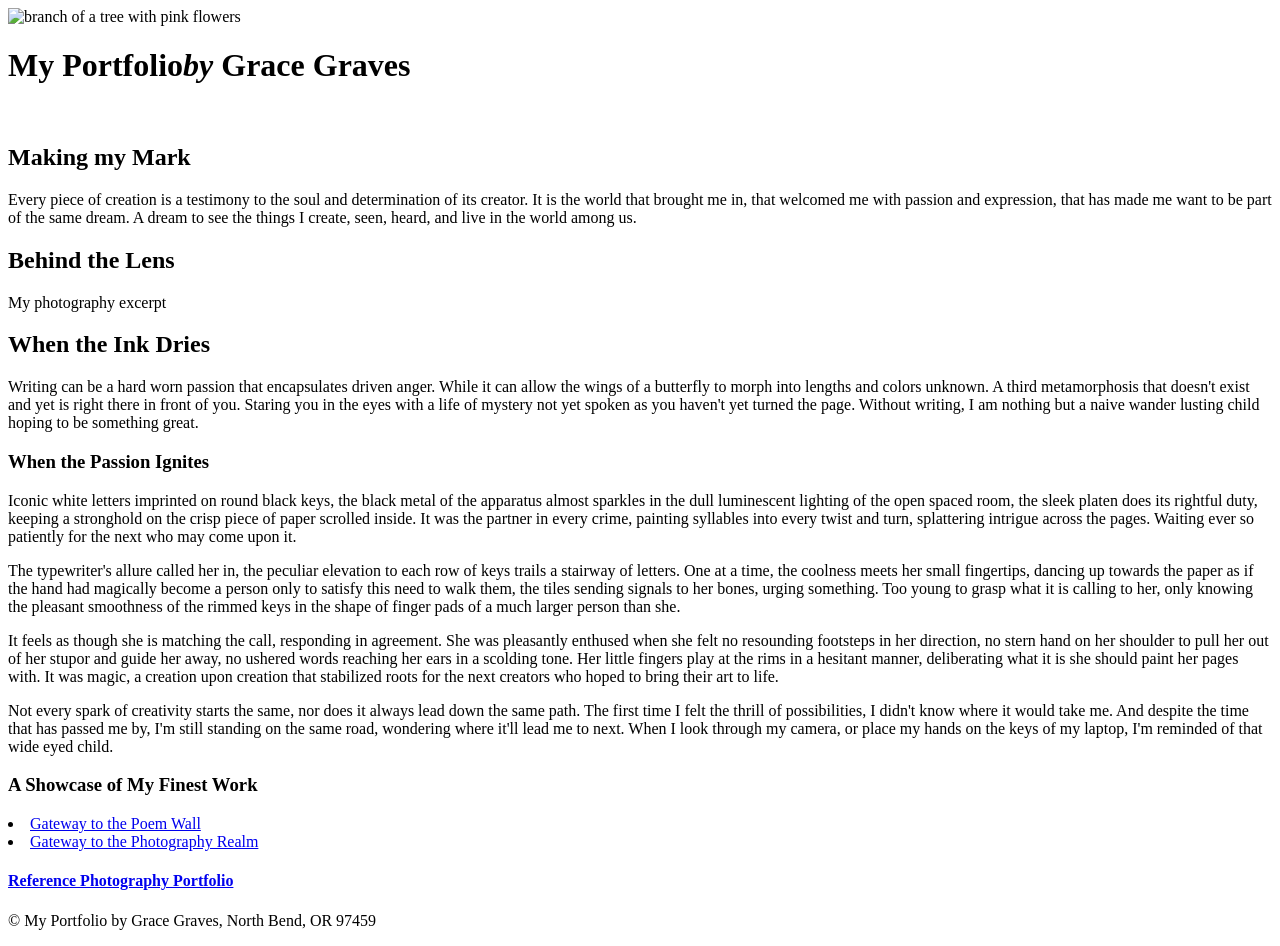
==== index.html @ 04fe9d5e "Create initial portfolio HTML structure" ====
<!DOCTYPE html>
<html lang="en">
<head>
	<!--Grace Graves, April 25, CS 125H - Lab 3, v2-->
	<meta charset="UTF-8">
	<meta name="viewport" content="width=device-width, initial-scale=1.0">
	<title>My Portfolio by Grace Graves</title>
	<link rel="stylesheet" href="styles/main.css"
</head>
<body>
	<header>
		<img src="images/pinkflowers.jpg"
		width="1000" alt="branch of a tree with pink flowers" title="&copy;Grace Graves">
		<h1>My Portfolio<span class="line"><em>by</em> Grace Graves</span></h1>
	</header>
	<br>
	<main>
		<h2>Making my Mark</h2>
		<p>Every piece of creation is a testimony to the soul and determination of its creator. It is the world that brought me in, that welcomed me with passion and expression, that has made me want to be part of the same dream. A dream to see the things I create, seen, heard, and live in the world among us.</p>

		<h2>Behind the Lens</h2>
		<p>My photography excerpt</p>

		<h2>When the Ink Dries</h2>
		<p>Writing can be a hard worn passion that encapsulates driven anger. While it can allow the wings of a butterfly to morph into lengths and colors unknown. A third metamorphosis that doesn't exist and yet is right there in front of you. Staring you in the eyes with a life of mystery not yet spoken as you haven't yet turned the page. Without writing, I am nothing but a naive wander lusting child hoping to be something great.</p>
	
		<h3 id="story">When the Passion Ignites</h3>
		<p class="story_para">Iconic white letters imprinted on round black keys, the black metal of the apparatus almost sparkles in the dull luminescent lighting of the open spaced room, the sleek platen does its rightful duty, keeping a stronghold on the crisp piece of paper scrolled inside. It was the partner in every crime, painting syllables into every twist and turn, splattering intrigue across the pages. Waiting ever so patiently for the next who may come upon it.</p>
		<p class="story_para">The typewriter's allure called her in, the peculiar elevation to each row of keys trails a stairway of letters. One at a time, the coolness meets her small fingertips, dancing up towards the paper as if the hand had magically become a person only to satisfy this need to walk them, the tiles sending signals to her bones, urging something. Too young to grasp what it is calling to her, only knowing the pleasant smoothness of the rimmed keys in the shape of finger pads of a much larger person than she.</p>
		<p class="story_para">It feels as though she is matching the call, responding in agreement. She was pleasantly enthused when she felt no resounding footsteps in her direction, no stern hand on her shoulder to pull her out of her stupor and guide her away, no ushered words reaching her ears in a scolding tone. Her little fingers play at the rims in a hesitant manner, deliberating what it is she should paint her pages with. It was magic, a creation upon creation that stabilized roots for the next creators who hoped to bring their art to life. </p>
		<p class="story_para">Not every spark of creativity starts the same, nor does it always lead down the same path. The first time I felt the thrill of possibilities, I didn't know where it would take me. And despite the time that has passed me by, I'm still standing on the same road, wondering where it'll lead me to next. When I look through my camera, or place my hands on the keys of my laptop, I'm reminded of that wide eyed child.</p>
		
		<h3 id="head">A Showcase of My Finest Work</h3>
		<li class="links"><a href="poemwall.html" title="Goes to poem page">Gateway to the Poem Wall</a></li>
		<li class="links"><a href="photographyrealm.html" title="Goes to photography page">Gateway to the Photography Realm</a></li>

		<h4 class="links"><a href="https://alteregoimages.co.uk/" title="Visit Alter Ego Images" target="_blank">Reference Photography Portfolio</a></h4>
	</main>
	<footer>
		<p>&copy; My Portfolio by Grace Graves, North Bend, OR 97459</p>
	</footer>
</body>
</html>
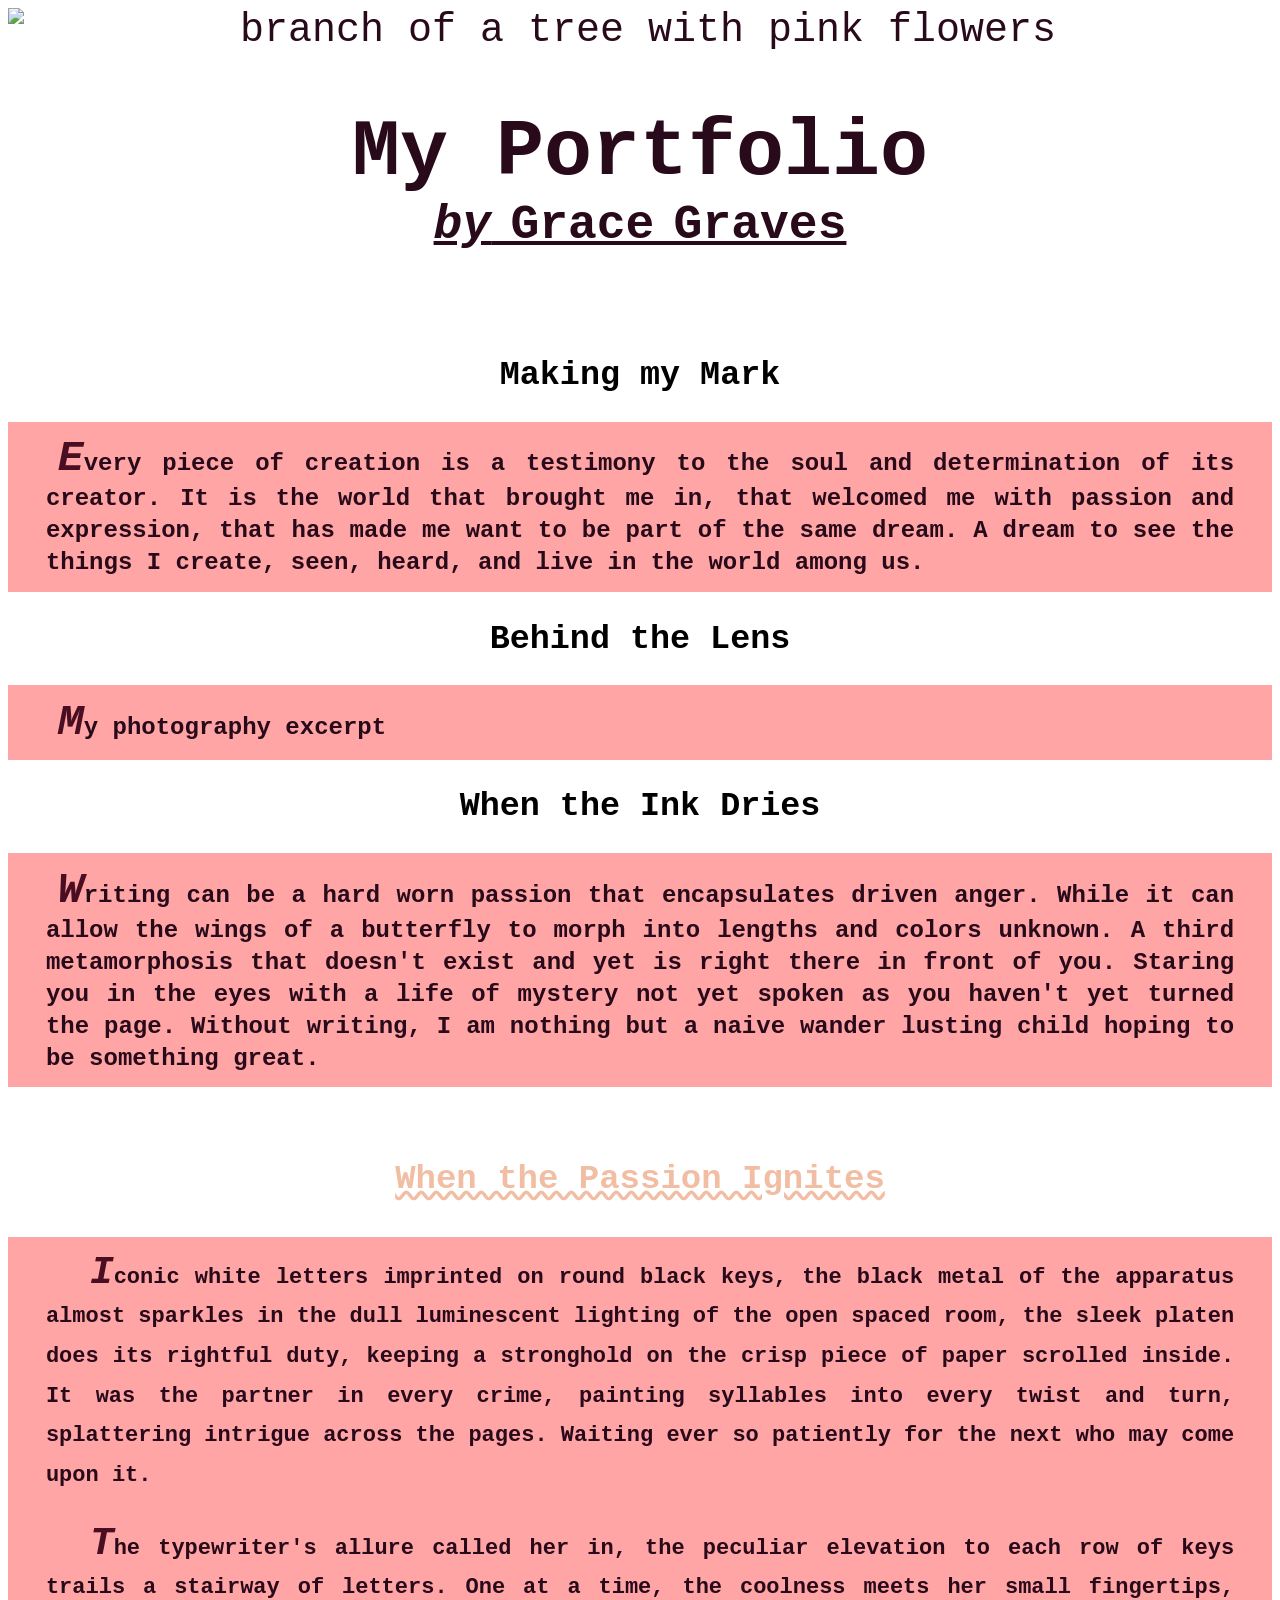
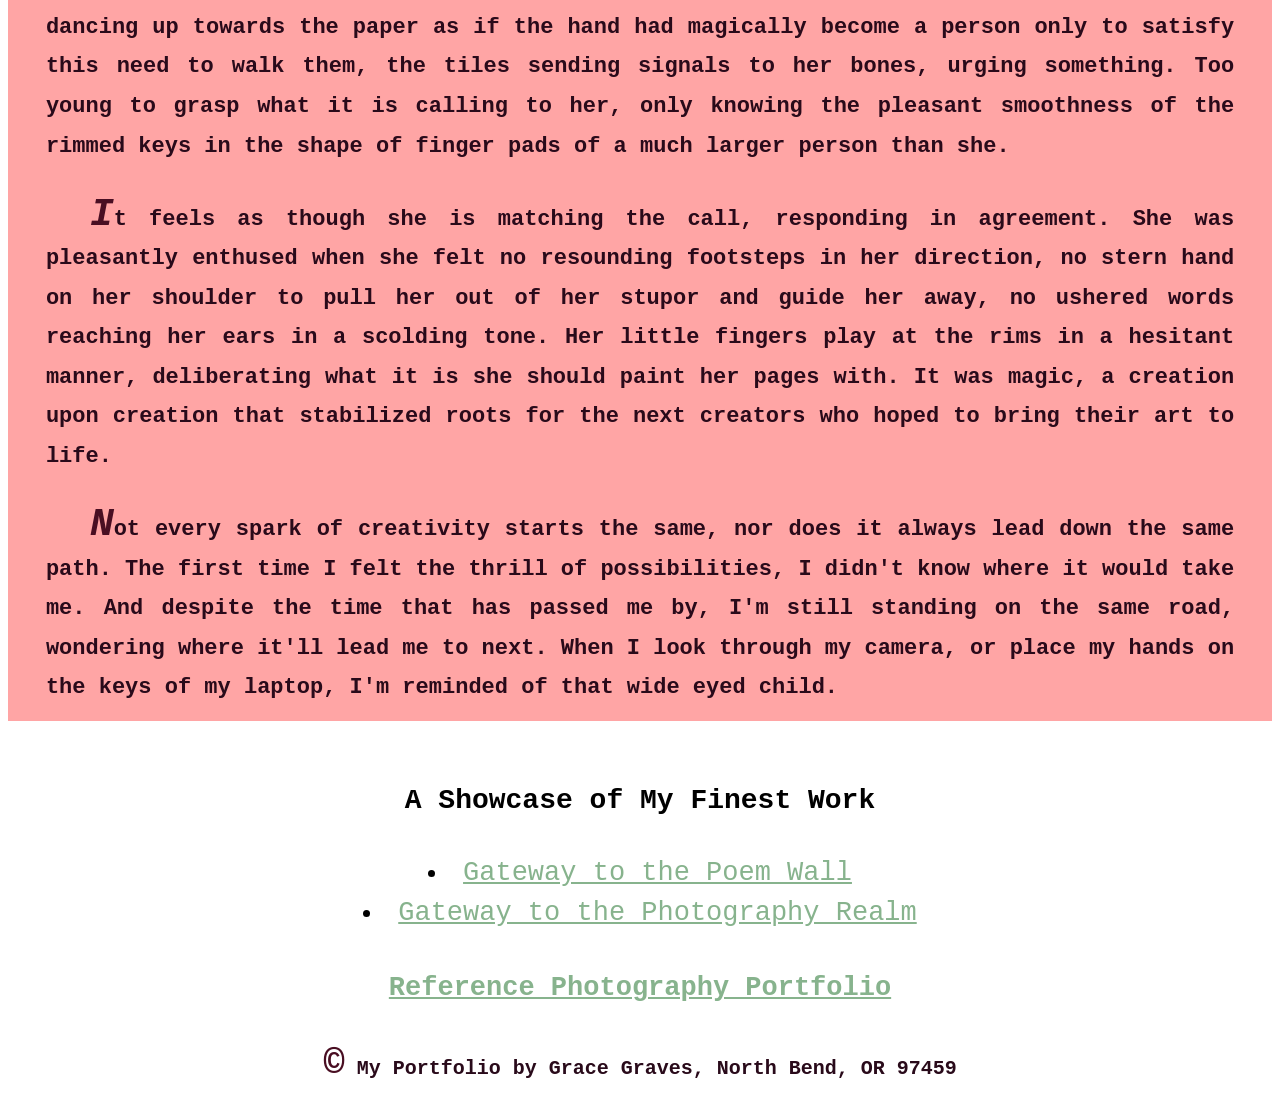
==== commit 6116e611: "Update stylesheet link in index.html" ====
--- a/index.html
+++ b/index.html
@@ -5,7 +5,7 @@
 	<meta charset="UTF-8">
 	<meta name="viewport" content="width=device-width, initial-scale=1.0">
 	<title>My Portfolio by Grace Graves</title>
-	<link rel="stylesheet" href="styles/main.css"
+	<link rel="stylesheet" href="main.css"
 </head>
 <body>
 	<header>
--- a/main.css
+++ b/main.css
@@ -0,0 +1,104 @@
+:root {
+    --accent-color: #290A1A;
+}
+img {
+    display: block;
+    width: 100%;
+    max-height: 16rem;
+    object-fit: cover;
+}
+body {
+    font-family: 'Courier New', Courier, sans-serif;
+    font-size: 125%;
+}
+a:link, a:visited {
+    color: #87b38d;
+    opacity: 120%;
+}
+a:hover, a:focus {
+    color: #922d50;
+    font-style: italic;
+    font-weight: 400;
+}
+header {
+    font-size: 200%;
+    text-align: center;
+    color: var(--accent-color);
+}
+.line {
+    display: block;
+    font-size: 60%;
+    word-spacing: -0.2em;
+    text-decoration-line: underline;
+    color: var(--accent-color);
+}
+main {
+    & h2 {
+        font-size: 167%;
+        text-align: center;
+    }
+    & h3 {
+        font-size: 140%;
+        text-align: center;
+    }
+}
+p {
+    font-size: 100%;
+    line-height: normal;
+    text-align: justify;
+    color: var(--accent-color);
+    font-weight: bold;
+    background-color: #ffa5a5;
+}
+main p {
+    margin: 0%;
+    padding: 1% 3%;
+    font-size: 120%;
+    text-align: justify;
+    text-indent: 1%;
+    line-height: 2rem;
+    line-break: 2em;
+    letter-spacing: normal;
+}
+p::first-letter{
+    font-size: 180%;
+    font-style: italic;
+    font-weight: 200%;
+    line-height: normal;
+    color: #490e22;
+} 
+p + h3 {
+    margin-top: 2em;
+}
+footer p {
+    text-align: center;
+    text-decoration: #490e22;
+    background-color: transparent;
+}
+#story {
+    font-size: 170%;
+    font-weight: 700;
+    text-decoration: underline wavy;
+    line-height: 3rem;
+    line-break: strict;
+    color: #f1bea3;
+    font-weight: bolder;
+}
+.story_para {
+    margin: 0%;
+    padding: 1% 3%;
+    font-size: 110%;
+    line-height: 180%;
+    text-align: justify;
+    text-indent: 2em;
+    word-spacing: normal;
+}
+#head {
+    line-height: 3rem;
+}
+.links {
+    font-size: 135%;
+    line-height: 2.5rem;
+    text-align: center;
+    background-color: transparent;
+}
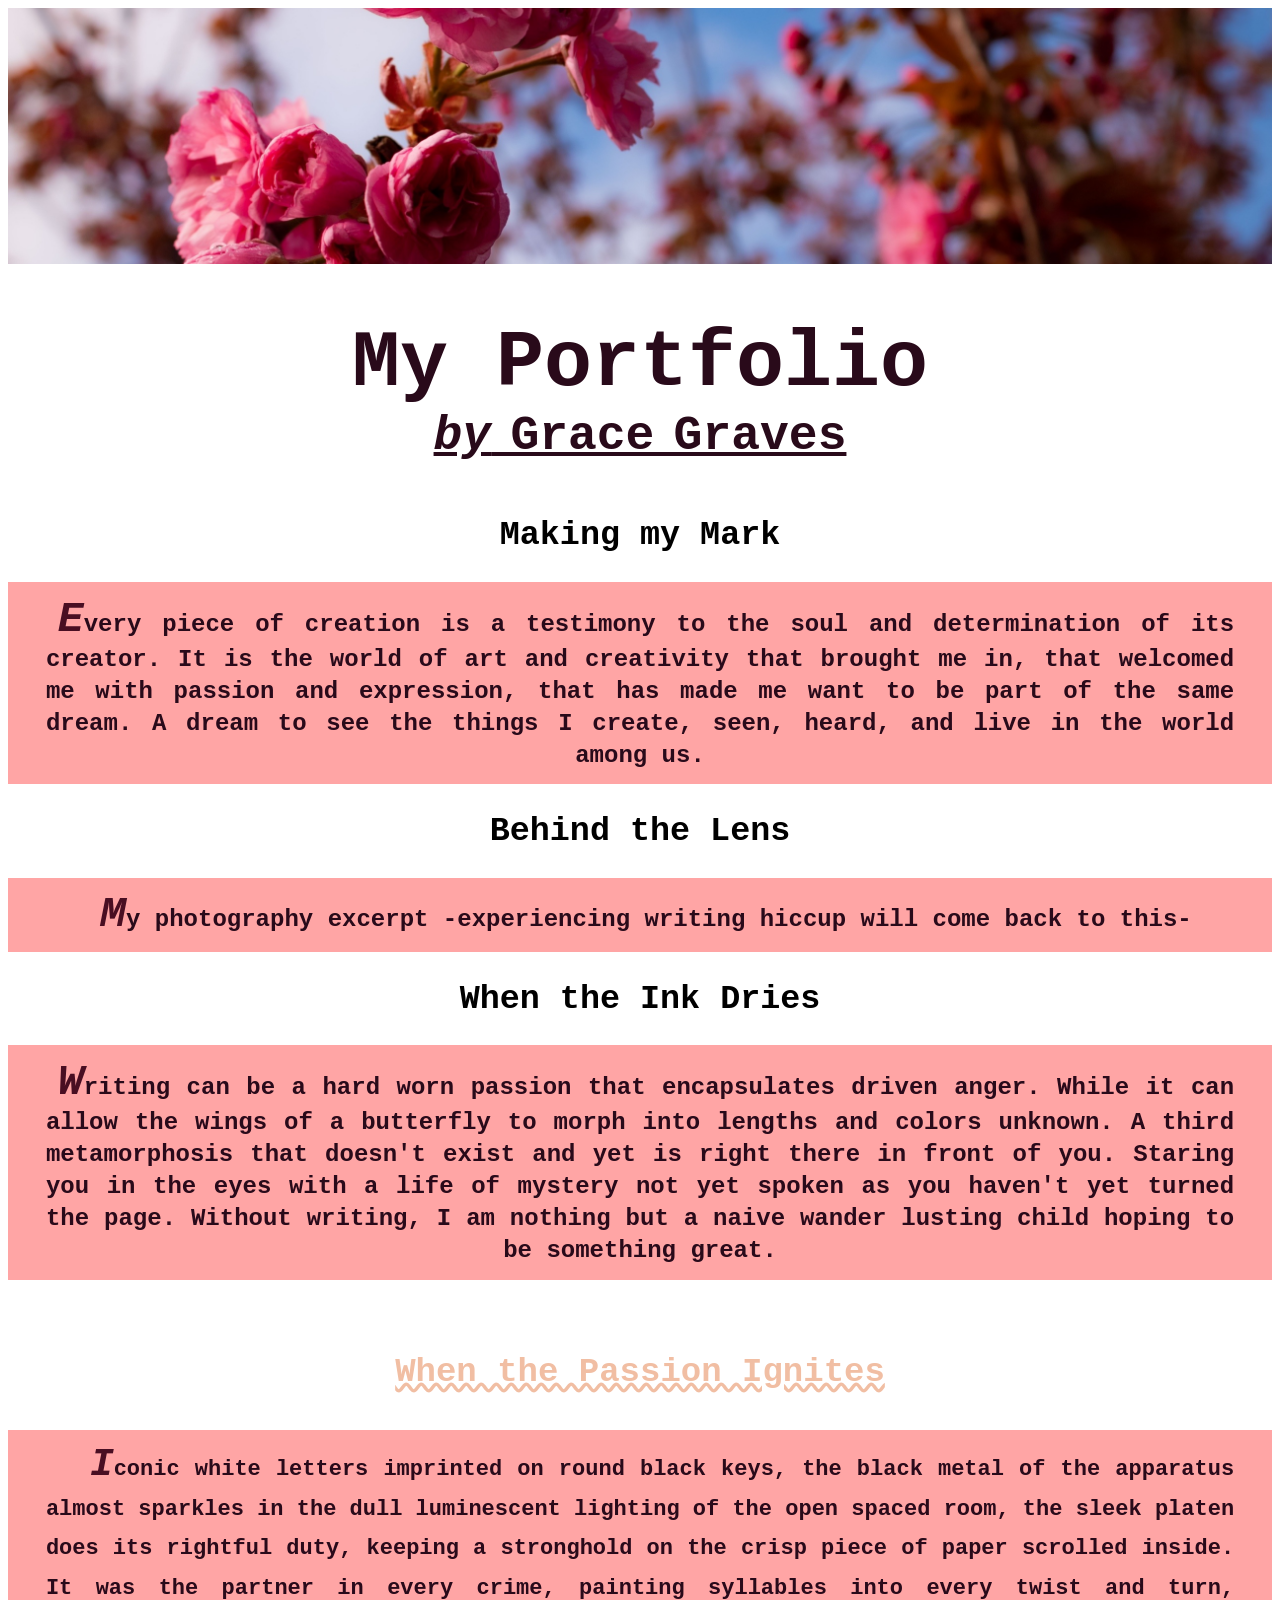
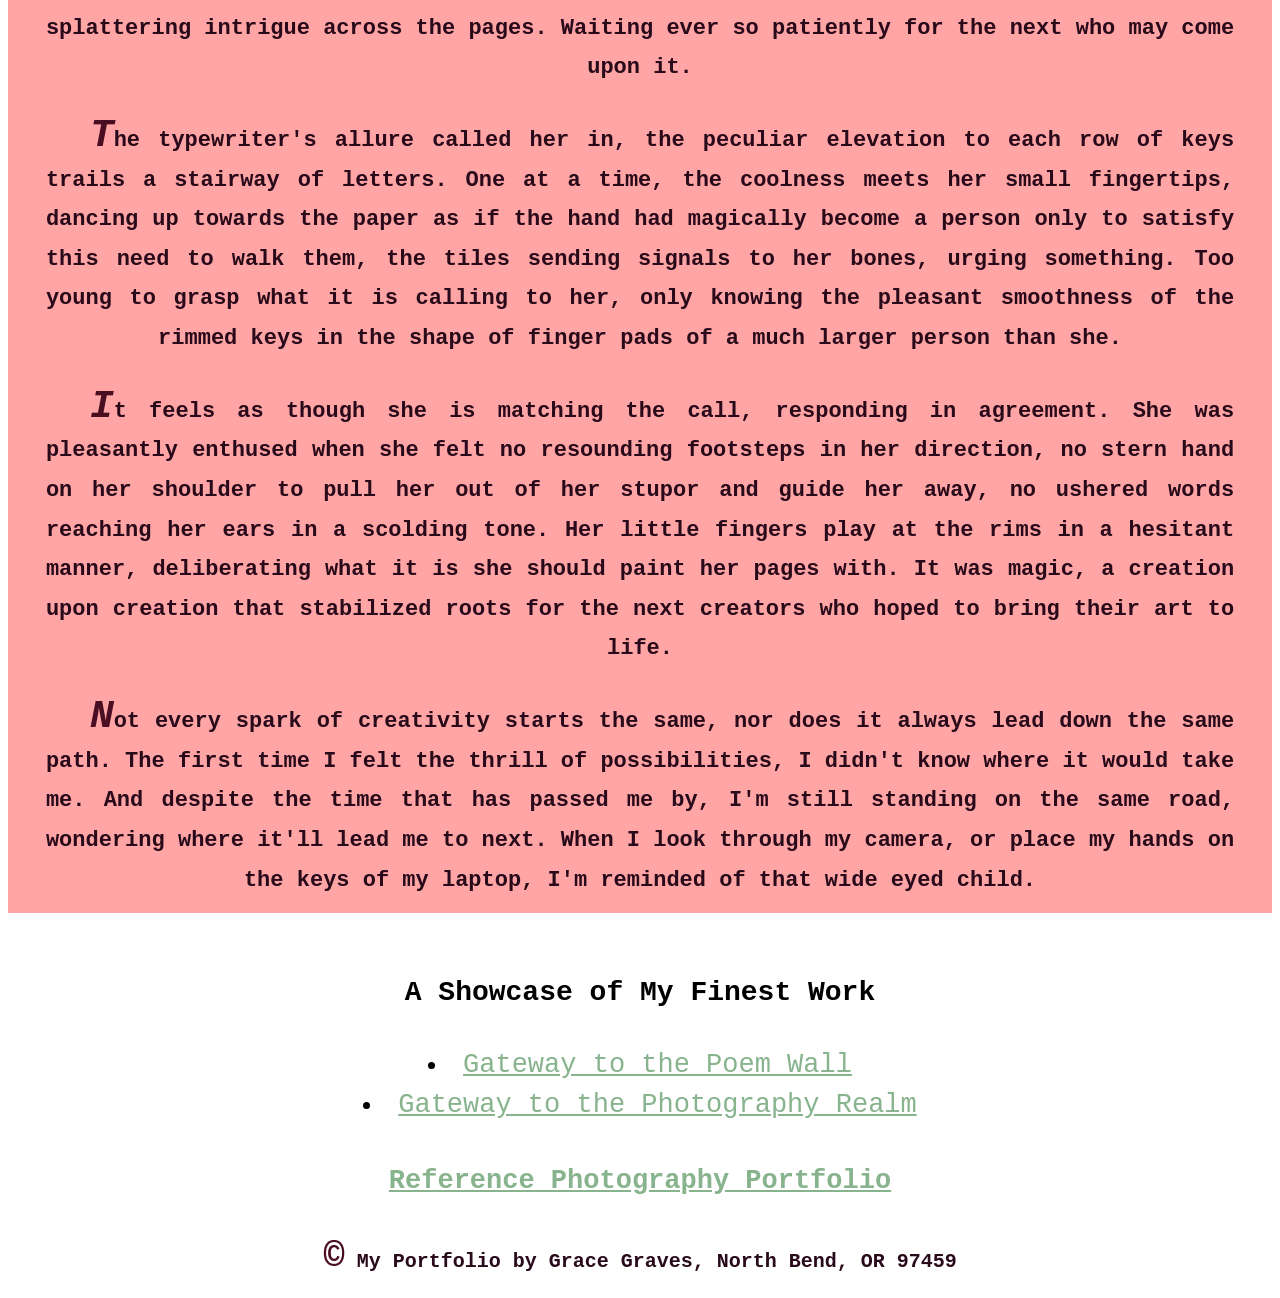
==== commit cf4ef15d: "none" ====
--- a/index.html
+++ b/index.html
@@ -13,13 +13,13 @@
 		width="1000" alt="branch of a tree with pink flowers" title="&copy;Grace Graves">
 		<h1>My Portfolio<span class="line"><em>by</em> Grace Graves</span></h1>
 	</header>
-	<br>
+
 	<main>
 		<h2>Making my Mark</h2>
-		<p>Every piece of creation is a testimony to the soul and determination of its creator. It is the world that brought me in, that welcomed me with passion and expression, that has made me want to be part of the same dream. A dream to see the things I create, seen, heard, and live in the world among us.</p>
+		<p>Every piece of creation is a testimony to the soul and determination of its creator. It is the world of art and creativity that brought me in, that welcomed me with passion and expression, that has made me want to be part of the same dream. A dream to see the things I create, seen, heard, and live in the world among us.</p>
 
 		<h2>Behind the Lens</h2>
-		<p>My photography excerpt</p>
+		<p>My photography excerpt -experiencing writing hiccup will come back to this-</p>
 
 		<h2>When the Ink Dries</h2>
 		<p>Writing can be a hard worn passion that encapsulates driven anger. While it can allow the wings of a butterfly to morph into lengths and colors unknown. A third metamorphosis that doesn't exist and yet is right there in front of you. Staring you in the eyes with a life of mystery not yet spoken as you haven't yet turned the page. Without writing, I am nothing but a naive wander lusting child hoping to be something great.</p>
@@ -31,8 +31,8 @@
 		<p class="story_para">Not every spark of creativity starts the same, nor does it always lead down the same path. The first time I felt the thrill of possibilities, I didn't know where it would take me. And despite the time that has passed me by, I'm still standing on the same road, wondering where it'll lead me to next. When I look through my camera, or place my hands on the keys of my laptop, I'm reminded of that wide eyed child.</p>
 		
 		<h3 id="head">A Showcase of My Finest Work</h3>
-		<li class="links"><a href="poemwall.html" title="Goes to poem page">Gateway to the Poem Wall</a></li>
-		<li class="links"><a href="photographyrealm.html" title="Goes to photography page">Gateway to the Photography Realm</a></li>
+		<li class="links"><a href="poemwall.html" title="Check out my Poems!">Gateway to the Poem Wall</a></li>
+		<li class="links"><a href="photographyrealm.html" title="Transports you to my favorite produced photographs!">Gateway to the Photography Realm</a></li>
 
 		<h4 class="links"><a href="https://alteregoimages.co.uk/" title="Visit Alter Ego Images" target="_blank">Reference Photography Portfolio</a></h4>
 	</main>
--- a/main.css
+++ b/main.css
@@ -1,3 +1,4 @@
+/* Grace Graves, April 25, CS 125H - Lab 3, v1. Color pallette: #290A1A - says unnamed but Color Designer claims its Meski Black, #87b38d - Muted Teal, #FFA5A5 - Powder Blush, #922D50 - Vintage Berry, #F1BEA3 - Peach Beige, #490E22 - Vermilion*/
 :root {
     --accent-color: #290A1A;
 }
@@ -46,6 +47,7 @@
     font-size: 100%;
     line-height: normal;
     text-align: justify;
+    text-align-last: center;
     color: var(--accent-color);
     font-weight: bold;
     background-color: #ffa5a5;
@@ -101,4 +103,4 @@
     line-height: 2.5rem;
     text-align: center;
     background-color: transparent;
-}
+}
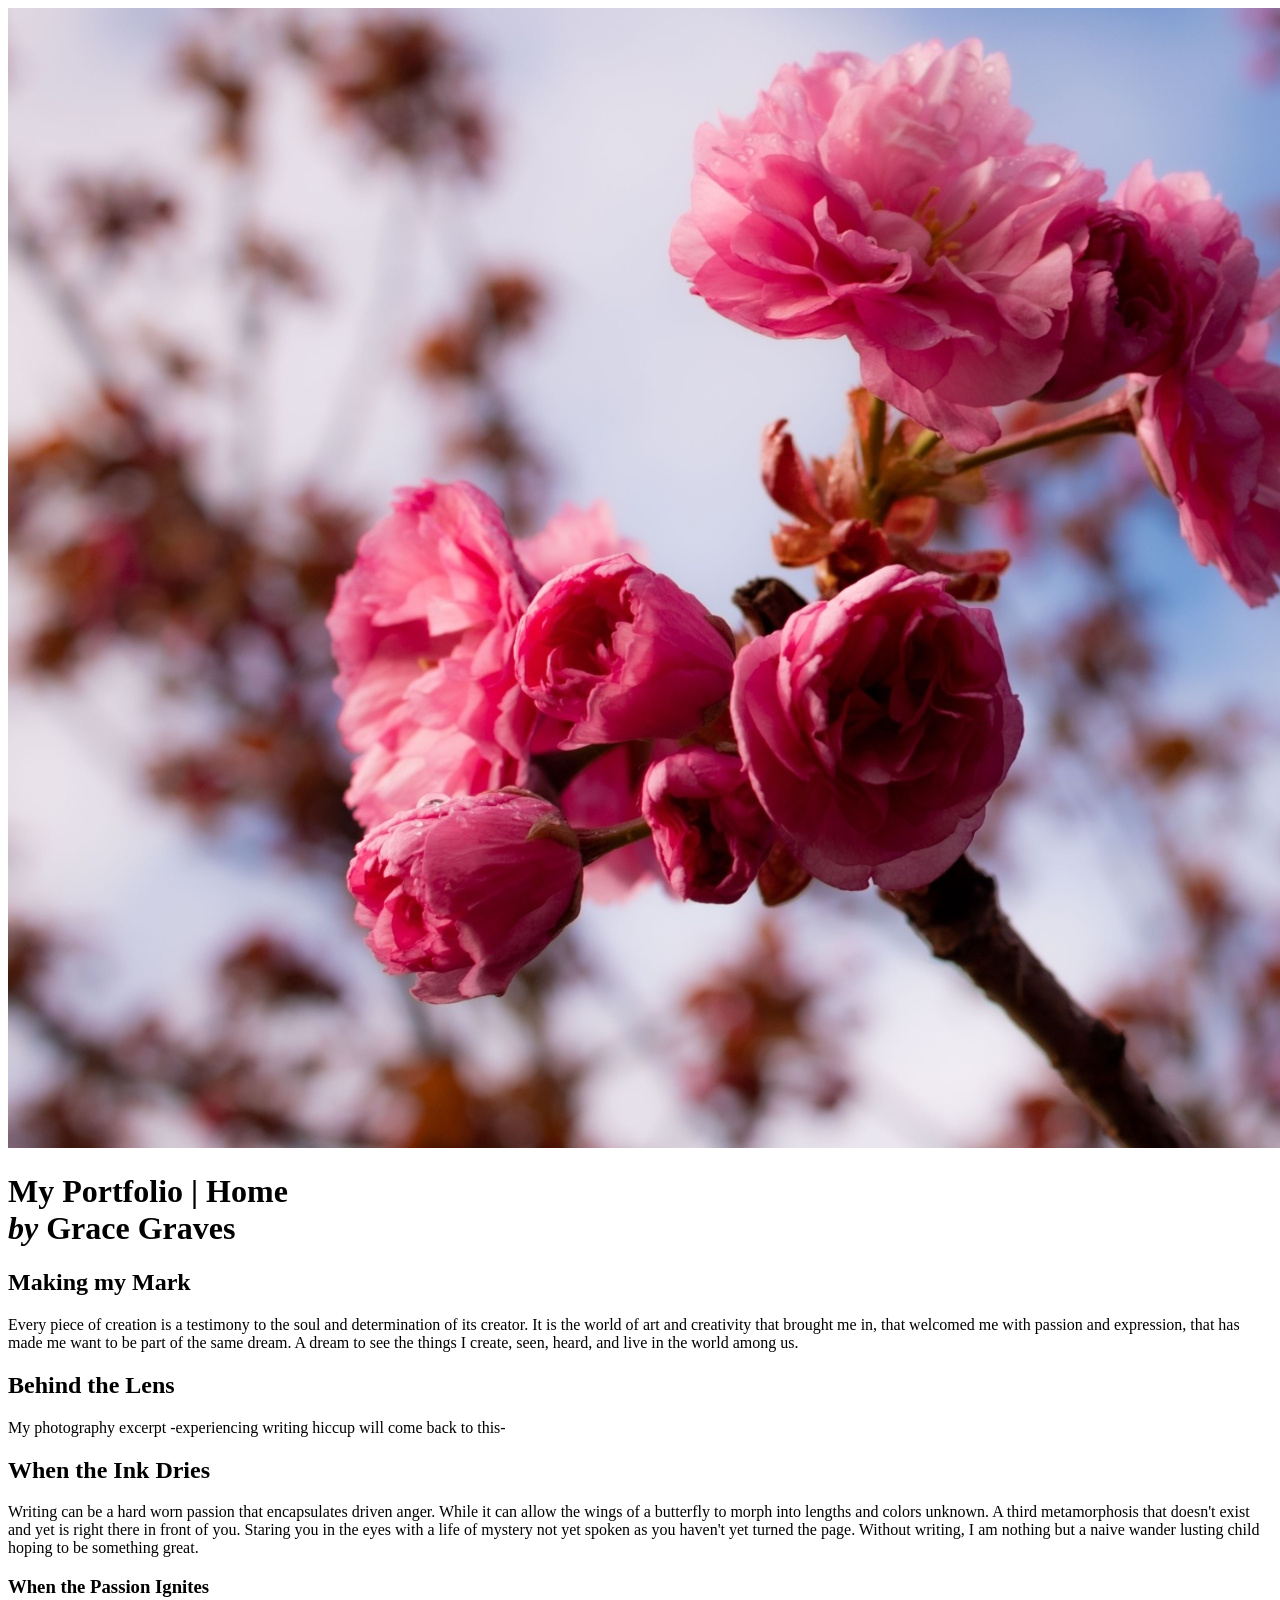
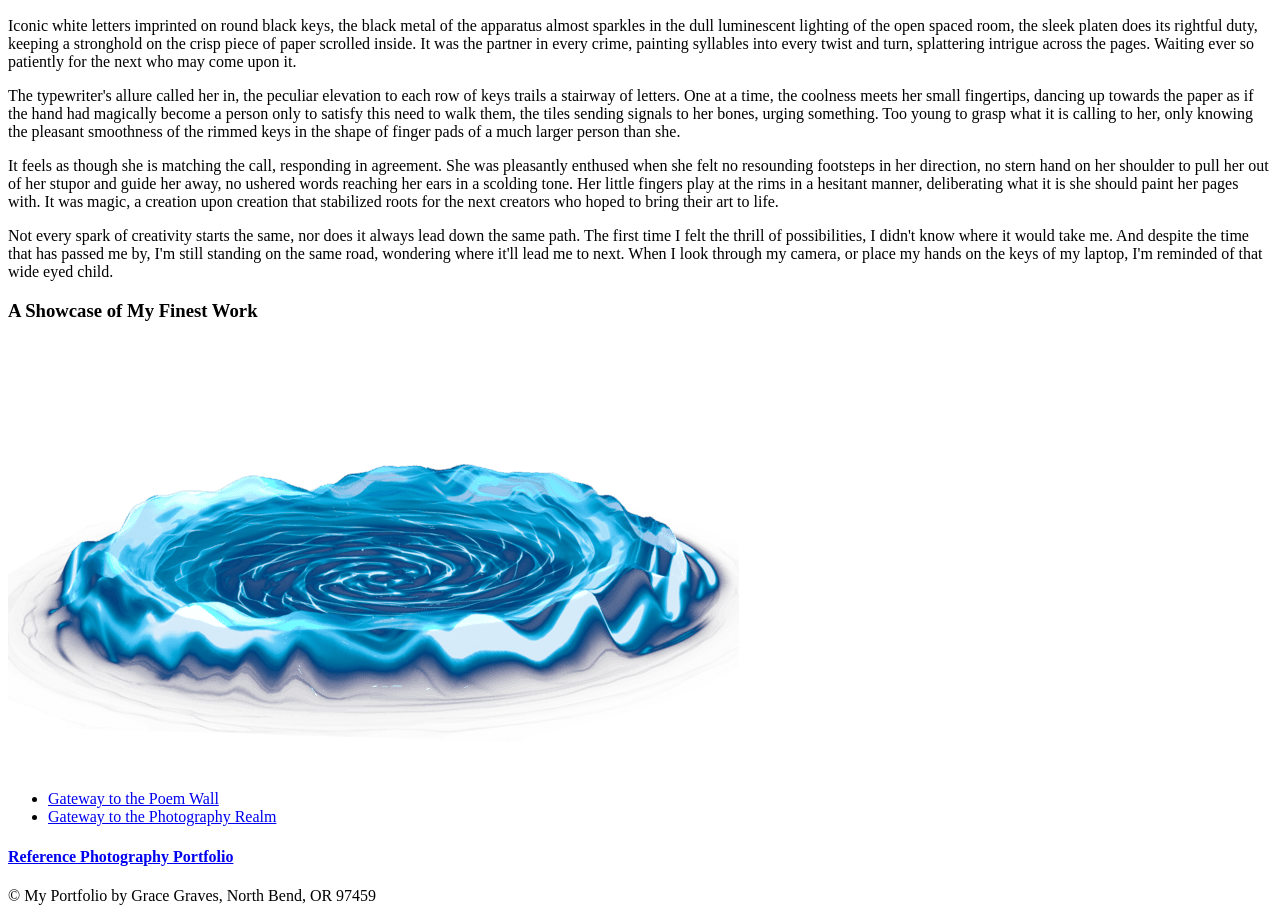
==== commit b2b2ae6f: "Update index.html for final project details" ====
--- a/index.html
+++ b/index.html
@@ -1,40 +1,46 @@
 <!DOCTYPE html>
 <html lang="en">
 <head>
-	<!--Grace Graves, April 25, CS 125H - Lab 3, v2-->
-	<meta charset="UTF-8">
+	<!--Grace Graves, June 9, CS 125H, Final Term Project-->
+	<meta charset="UTF-8"> 
 	<meta name="viewport" content="width=device-width, initial-scale=1.0">
-	<title>My Portfolio by Grace Graves</title>
-	<link rel="stylesheet" href="main.css"
+	<title>My Portfolio by Grace Graves &verbar; Home</title>
+	<link rel="stylesheet" href="styles/main.css">
 </head>
 <body>
 	<header>
-		<img src="images/pinkflowers.jpg"
-		width="1000" alt="branch of a tree with pink flowers" title="&copy;Grace Graves">
-		<h1>My Portfolio<span class="line"><em>by</em> Grace Graves</span></h1>
+		<img src="images/pinkflowers.jpg" alt="branch of a tree with pink flowers" title="&copy;Grace Graves">
+		<h1>My Portfolio &verbar; Home<br>
+		<span id="line"><em>by</em> Grace Graves</span></h1>
 	</header>
+	<main id="index">
+		<section>
+			<h2>Making my Mark</h2>
+			<p>Every piece of creation is a testimony to the soul and determination of its creator. It is the world of art and creativity that brought me in, that welcomed me with passion and expression, that has made me want to be part of the same dream. A dream to see the things I create, seen, heard, and live in the world among us.</p>
 
-	<main>
-		<h2>Making my Mark</h2>
-		<p>Every piece of creation is a testimony to the soul and determination of its creator. It is the world of art and creativity that brought me in, that welcomed me with passion and expression, that has made me want to be part of the same dream. A dream to see the things I create, seen, heard, and live in the world among us.</p>
+			<h2>Behind the Lens</h2>
+			<p>My photography excerpt -experiencing writing hiccup will come back to this-</p>
 
-		<h2>Behind the Lens</h2>
-		<p>My photography excerpt -experiencing writing hiccup will come back to this-</p>
+			<h2>When the Ink Dries</h2>
+			<p>Writing can be a hard worn passion that encapsulates driven anger. While it can allow the wings of a butterfly to morph into lengths and colors unknown. A third metamorphosis that doesn't exist and yet is right there in front of you. Staring you in the eyes with a life of mystery not yet spoken as you haven't yet turned the page. Without writing, I am nothing but a naive wander lusting child hoping to be something great.</p>
 
-		<h2>When the Ink Dries</h2>
-		<p>Writing can be a hard worn passion that encapsulates driven anger. While it can allow the wings of a butterfly to morph into lengths and colors unknown. A third metamorphosis that doesn't exist and yet is right there in front of you. Staring you in the eyes with a life of mystery not yet spoken as you haven't yet turned the page. Without writing, I am nothing but a naive wander lusting child hoping to be something great.</p>
-	
-		<h3 id="story">When the Passion Ignites</h3>
-		<p class="story_para">Iconic white letters imprinted on round black keys, the black metal of the apparatus almost sparkles in the dull luminescent lighting of the open spaced room, the sleek platen does its rightful duty, keeping a stronghold on the crisp piece of paper scrolled inside. It was the partner in every crime, painting syllables into every twist and turn, splattering intrigue across the pages. Waiting ever so patiently for the next who may come upon it.</p>
-		<p class="story_para">The typewriter's allure called her in, the peculiar elevation to each row of keys trails a stairway of letters. One at a time, the coolness meets her small fingertips, dancing up towards the paper as if the hand had magically become a person only to satisfy this need to walk them, the tiles sending signals to her bones, urging something. Too young to grasp what it is calling to her, only knowing the pleasant smoothness of the rimmed keys in the shape of finger pads of a much larger person than she.</p>
-		<p class="story_para">It feels as though she is matching the call, responding in agreement. She was pleasantly enthused when she felt no resounding footsteps in her direction, no stern hand on her shoulder to pull her out of her stupor and guide her away, no ushered words reaching her ears in a scolding tone. Her little fingers play at the rims in a hesitant manner, deliberating what it is she should paint her pages with. It was magic, a creation upon creation that stabilized roots for the next creators who hoped to bring their art to life. </p>
-		<p class="story_para">Not every spark of creativity starts the same, nor does it always lead down the same path. The first time I felt the thrill of possibilities, I didn't know where it would take me. And despite the time that has passed me by, I'm still standing on the same road, wondering where it'll lead me to next. When I look through my camera, or place my hands on the keys of my laptop, I'm reminded of that wide eyed child.</p>
-		
-		<h3 id="head">A Showcase of My Finest Work</h3>
-		<li class="links"><a href="poemwall.html" title="Check out my Poems!">Gateway to the Poem Wall</a></li>
-		<li class="links"><a href="photographyrealm.html" title="Transports you to my favorite produced photographs!">Gateway to the Photography Realm</a></li>
-
-		<h4 class="links"><a href="https://alteregoimages.co.uk/" title="Visit Alter Ego Images" target="_blank">Reference Photography Portfolio</a></h4>
+			<h3>When the Passion Ignites</h3>
+			<p>Iconic white letters imprinted on round black keys, the black metal of the apparatus almost sparkles in the dull luminescent lighting of the open spaced room, the sleek platen does its rightful duty, keeping a stronghold on the crisp piece of paper scrolled inside. It was the partner in every crime, painting syllables into every twist and turn, splattering intrigue across the pages. Waiting ever so patiently for the next who may come upon it.</p>
+			<p>The typewriter's allure called her in, the peculiar elevation to each row of keys trails a stairway of letters. One at a time, the coolness meets her small fingertips, dancing up towards the paper as if the hand had magically become a person only to satisfy this need to walk them, the tiles sending signals to her bones, urging something. Too young to grasp what it is calling to her, only knowing the pleasant smoothness of the rimmed keys in the shape of finger pads of a much larger person than she.</p>
+			<p>It feels as though she is matching the call, responding in agreement. She was pleasantly enthused when she felt no resounding footsteps in her direction, no stern hand on her shoulder to pull her out of her stupor and guide her away, no ushered words reaching her ears in a scolding tone. Her little fingers play at the rims in a hesitant manner, deliberating what it is she should paint her pages with. It was magic, a creation upon creation that stabilized roots for the next creators who hoped to bring their art to life. </p>
+			<p>Not every spark of creativity starts the same, nor does it always lead down the same path. The first time I felt the thrill of possibilities, I didn't know where it would take me. And despite the time that has passed me by, I'm still standing on the same road, wondering where it'll lead me to next. When I look through my camera, or place my hands on the keys of my laptop, I'm reminded of that wide eyed child.</p>
+		</section>
+		<aside>
+			<h3>A Showcase of My Finest Work</h3>
+			<img src="images/portal_1.png" alt="swirling blue portal" title="©vecteezy">
+			<nav>
+				<ul>
+					<li><a href="poemwall.html" title="Check out my Poems!">Gateway to the Poem Wall</a></li>
+					<li><a href="photographyrealm.html" title="Transports you to my favorite produced photographs!">Gateway to the Photography Realm</a></li>
+				</ul>
+			<h4><a href="https://alteregoimages.co.uk/" title="Visit Alter Ego Images" target="_blank">Reference Photography Portfolio</a></h4>
+			</nav>
+		</aside>
 	</main>
 	<footer>
 		<p>&copy; My Portfolio by Grace Graves, North Bend, OR 97459</p>
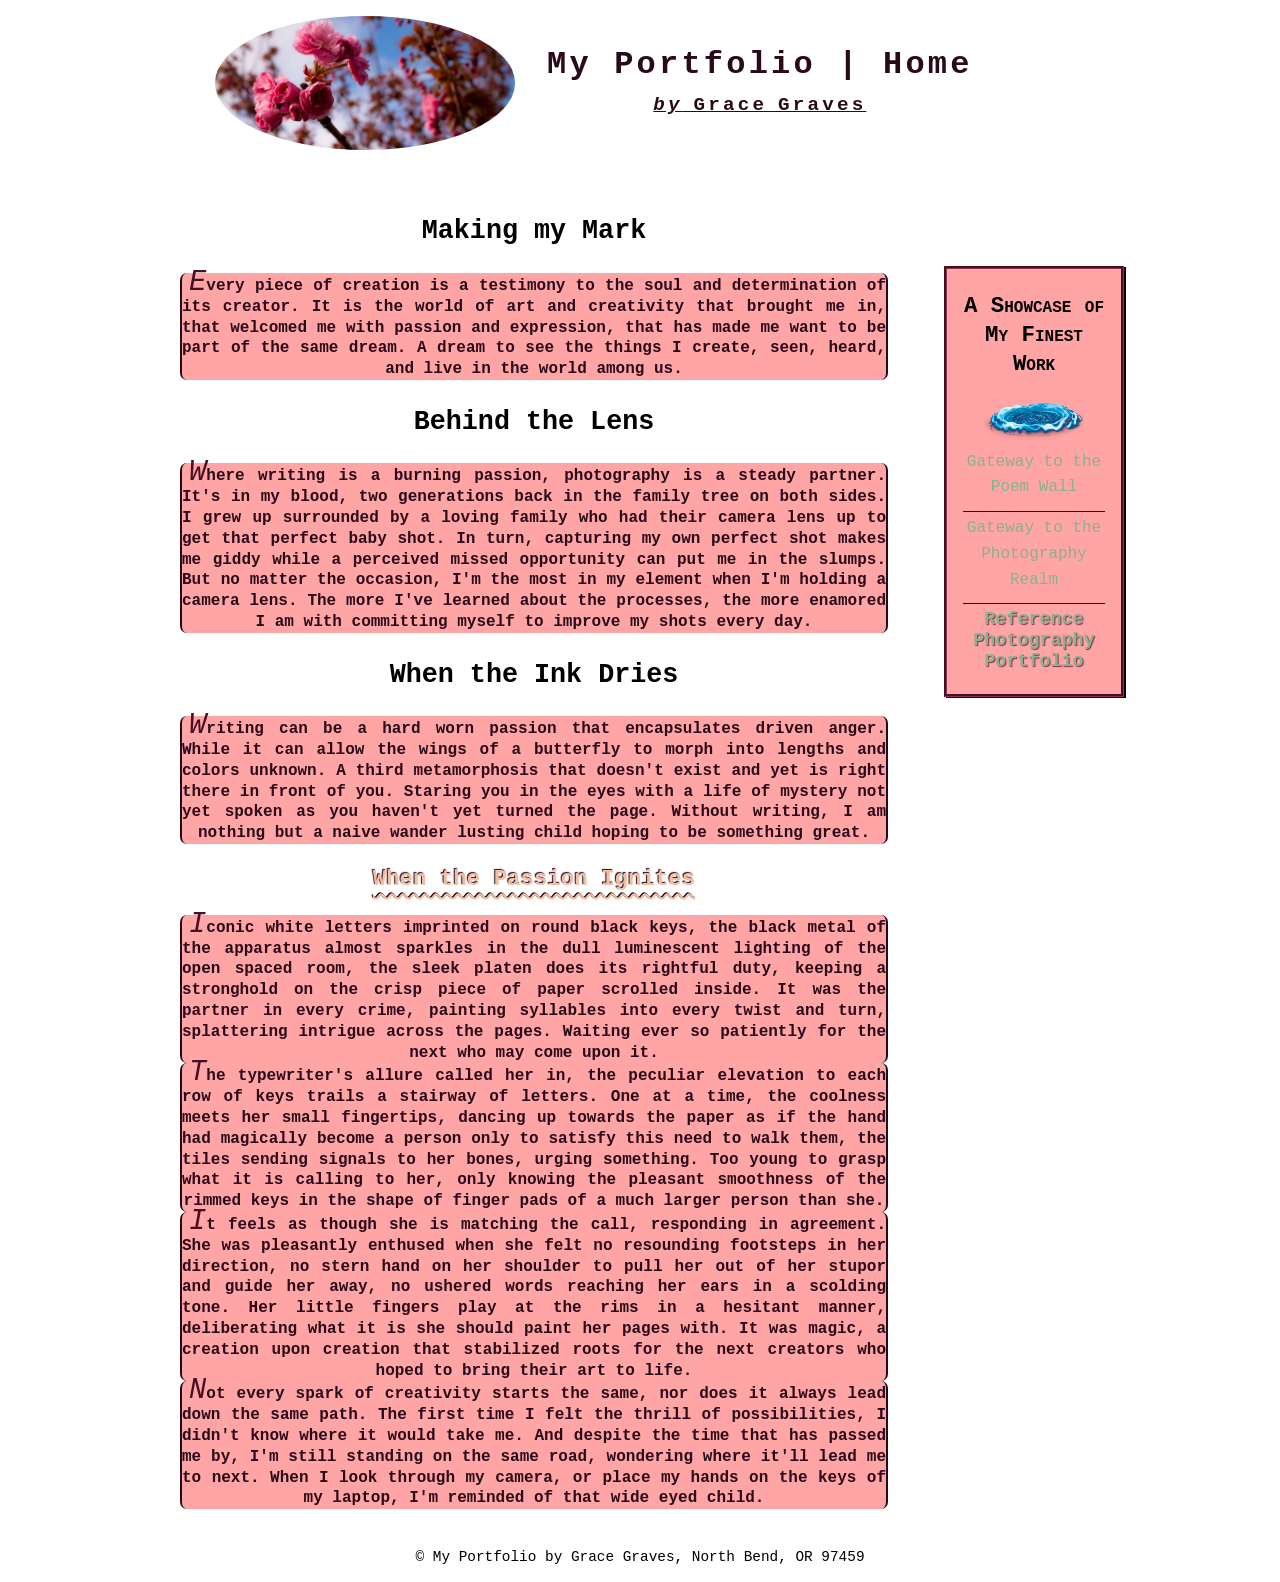
==== commit f8c0b7a0: "Revise photography paragraph in index.html Updated photography excerpt to reflect a deeper connectio" ====
--- a/index.html
+++ b/index.html
@@ -19,7 +19,7 @@
 			<p>Every piece of creation is a testimony to the soul and determination of its creator. It is the world of art and creativity that brought me in, that welcomed me with passion and expression, that has made me want to be part of the same dream. A dream to see the things I create, seen, heard, and live in the world among us.</p>
 
 			<h2>Behind the Lens</h2>
-			<p>My photography excerpt -experiencing writing hiccup will come back to this-</p>
+			<p>Where writing is a burning passion, photography is a steady partner. It's in my blood, two generations back in the family tree on both sides. I grew up surrounded by a loving family who had their camera lens up to get that perfect baby shot. In turn, capturing my own perfect shot makes me giddy while a perceived missed opportunity can put me in the slumps. But no matter the occasion, I'm the most in my element when I'm holding a camera lens. The more I've learned about the processes, the more enamored I am with committing myself to improve my shots every day.</p>
 
 			<h2>When the Ink Dries</h2>
 			<p>Writing can be a hard worn passion that encapsulates driven anger. While it can allow the wings of a butterfly to morph into lengths and colors unknown. A third metamorphosis that doesn't exist and yet is right there in front of you. Staring you in the eyes with a life of mystery not yet spoken as you haven't yet turned the page. Without writing, I am nothing but a naive wander lusting child hoping to be something great.</p>
--- a/styles/main.css
+++ b/styles/main.css
@@ -0,0 +1,277 @@
+/* Grace Graves, June 9, CS 125H - Final Term Project.*/
+/*Color pallette: #290A1A - says unnamed but Color Designer claims its Meski Black, #87b38d - Muted Teal, #FFA5A5 - Powder Blush, #922D50 - Vintage Berry, #F1BEA3 - Peach Beige, #490E22 - Vermilion*/
+:root {
+    --accent-color: #290A1A;
+}
+*{  
+	margin: 0;  
+	padding: 0;  
+	box-sizing: border-box;  
+} 
+body {
+    font-family: 'Courier New', serif, monospace;
+    font-size: 100%;
+    width: 85%;
+    max-width: 1000px;
+    margin: 1em auto;
+}
+
+/*Navbar Links*/
+a:link {
+    color: #87b38d;
+    opacity: 120;
+    text-decoration: none;
+}
+a:visited {
+    color: grey;
+}
+a:hover, a:focus {
+    color: #922d50;
+    font-style: italic;
+    font-weight: 400;
+    text-decoration: underline;
+}
+/*General Format*/
+h2, h3, h4 {
+    text-align: center;
+    margin: 1em 0;
+}
+p {
+    font-size: 100%;
+    line-height: 120%;
+}
+/*Index Header*/
+#line {
+    font-size: 60%;
+    word-spacing: -.2em;
+    text-decoration-line: underline;
+    color: var(--accent-color);
+}
+header {
+    display: flex;
+    align-items: center;
+    margin: auto;
+    width: 85%;
+    color: var(--accent-color);
+}
+header img {
+    max-width: 300px;
+    border-radius: 50%;
+}
+header h1 {
+    text-align: center;
+    letter-spacing: .1em;
+    margin-left: 1em;
+}
+
+/*General Main*/
+main {
+    padding: 1em 1em;
+    display: flex;
+    align-items: flex-start;
+    justify-content: space-between;
+    gap: 2em;
+    & h2 {
+        font-size: 167%;
+    }
+    & h3 {
+        font-size: 140%;
+    }
+    & h4 {
+        font-size: 135%;
+        margin: auto;
+        text-shadow: 1px 1px 1px #922d50;
+    }
+}
+
+main p {
+    padding: 1 em;
+    border-radius: 7px;
+    text-align: justify;
+    hyphens: auto;
+    text-align-last: center;
+    text-indent: 1%;
+    line-height: 1.3em;
+    color: var(--accent-color);
+    font-weight: bold;
+    background-color: #ffa5a5;
+}
+main p::first-letter{
+    font-size: 180%;
+    font-style: italic;
+    font-weight: 200;
+    color: #490e22;
+} 
+/* Navbar aside index */
+main aside {
+    display: flex;
+    flex-direction: column;
+    width: 30%;
+    min-width: 180px;
+    margin-top: 6.3em;
+    padding: 1em;
+    border: 3px groove #922d50;
+    position: sticky;
+    top: 0;
+    background-color: #ffa5a5;
+    box-shadow: 2px 1px black;
+    overflow: auto;
+}
+main aside h3, main aside p {
+    margin: .3em 0;
+    line-height: 1.3em;
+    font-size: 140%;
+    font-variant: small-caps;
+    font-weight: bold;
+}
+main aside h4 {
+    margin: .3em 0;
+    font-size: 115%;
+}
+main aside img {
+    display: block;
+    margin: 0 auto;
+    max-width: 100px;
+}
+main aside nav li {
+    padding: .3em 0;
+    padding-bottom: .6em;
+    line-height: 1.6em;
+    list-style-type: none;
+    text-align: center;
+    border-bottom: 1px solid var(--accent-color);
+}
+
+/*Section styles*/
+main section {
+    padding: 1.5em;
+}
+section h3 {
+    text-shadow: -1px -1px 1px var(--accent-color);
+    font-weight: 700;
+    text-decoration: underline wavy;
+    color: #f1bea3;
+    text-underline-offset: .3em;
+}
+section p {
+    border-right: 2px solid var(--accent-color);
+    border-left: 2px solid var(--accent-color);
+    border-bottom: none;
+}
+
+/*Styles for poemwall & photorealm nav*/
+#poemwall section, #photorealm section {
+    border: 2px solid var(--accent-color);
+    border-radius: 6px;
+}
+#poemwall nav, #photorealm nav {
+    background-color: #ffa5a5;
+    padding: .5em 0;
+    margin: .5em 0;
+}
+#poemwall nav ul, #photorealm nav ul {
+    list-style-type: none;
+    display: flex;
+    justify-content: space-evenly;
+    text-align: center;
+}
+#poemwall nav li, #photorealm nav li {
+    margin: 0 1em;
+    font-weight: bold;
+    font-variant: small-caps;
+    font-size: 120%;
+}
+#poemwall nav li a:link, #photorealm nav li a:link {
+    color: black;
+}
+#poemwall nav li a:hover, #photorealm nav li a:hover {
+    text-underline-offset: .5em;
+}
+
+body#poemwall header {
+    display:block;
+    width: 100%;
+    line-height: 1.8em;
+    background-color: #ffa5a5;
+    border: 3px solid black;
+    & h1 {
+        text-align: center;
+        padding: .6em;
+    }
+    & #line {
+        word-spacing: -.3em;
+        text-decoration: none;
+    }
+}
+#poemwall main {
+    display: grid;
+    grid-template-columns: repeat(2, 1fr);
+    align-items: stretch !important;
+    gap: 2em;
+    align-items: start;
+    & h2 {
+        text-decoration: underline dotted;
+        text-underline-offset: .3em;
+        font-size: 150%;
+    }
+    & div {
+        margin-bottom: 1.2em;
+    }
+    & div p {
+        margin: 0;
+        padding: .2em 0;
+        font-family: 'courier new';
+        text-align: center;
+        text-align-last: center;
+        text-indent: 0;
+        background-color: transparent;
+        line-height: 1.2em !important;
+        border: 0 transparent;
+    }
+    & p::first-letter {
+        font-style: normal;
+    }
+}
+
+/*Photo Realm Page*/
+#photorealm section {
+    display: flex;
+    flex-direction: row;
+    flex-wrap: wrap;
+    justify-content: space-between;
+    /* width: 70%;
+    padding: 0; */
+    margin: 2em;
+    border: 2px solid var(--accent-color);
+    & h2 {
+        flex-basis: 100%;
+        padding: .5em 0;
+        margin: 0;
+        background-color: #f1bea3;
+        text-decoration: underline dashed var(--accent-color);
+        text-underline-offset: .3em;
+    }
+}
+
+/*Photography main img & quote*/
+#photorealm section blockquote {
+    flex-basis: 100%;
+    width: 100%;
+    padding: 1em 0;
+    border-top: 1px dashed var(--accent-color);
+    border-bottom: 1px dashed var(--accent-color);
+    font-style: italic;
+    text-align: center;
+}
+#photorealm section img {
+    display: block;
+    width: 33.333%;
+    height: auto;
+    margin: 0;
+}
+
+footer p {
+    font-size: 90%;
+    text-align: center;
+}
+
